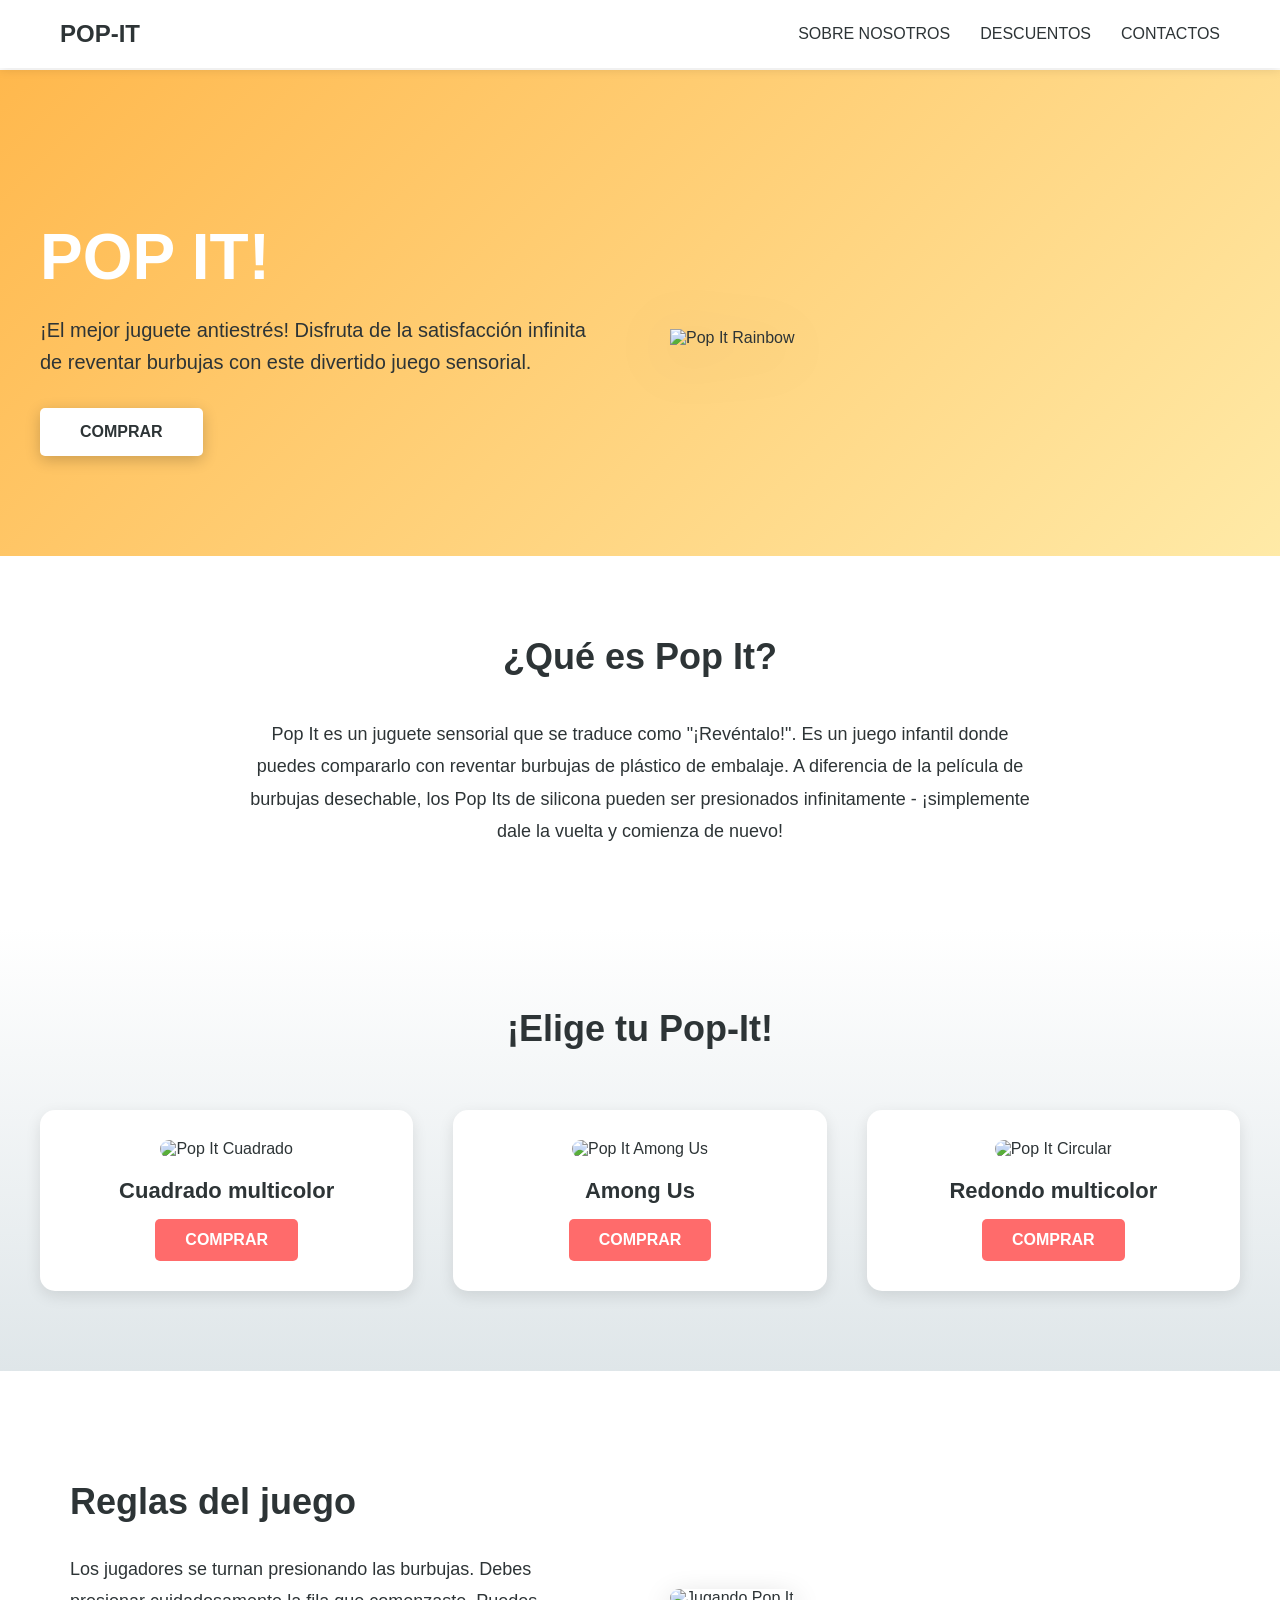
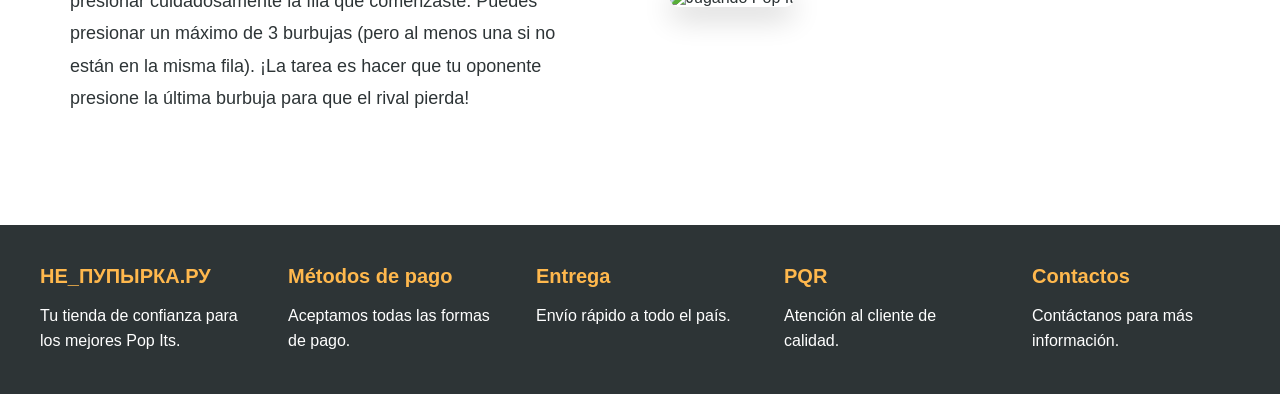
==== prueba.html @ a93b284f "Add complete HTML structure for Pop It website This HTML file contains the complete structure and st" ====
<!DOCTYPE html>
<html lang="es">
<head>
    <meta charset="UTF-8">
    <meta name="viewport" content="width=device-width, initial-scale=1.0">
    <title>Pop It - Juguete Antiestrés</title>
    <style>
        * {
            margin: 0;
            padding: 0;
            box-sizing: border-box;
        }

        :root {
            --color-primary: #FFB84D;
            --color-secondary: #FF6B6B;
            --color-light: #FFEAA7;
            --color-dark: #2D3436;
            --color-white: #FFFFFF;
            --color-gray: #DFE6E9;
        }

        body {
            font-family: 'Segoe UI', Tahoma, Geneva, Verdana, sans-serif;
            color: var(--color-dark);
            overflow-x: hidden;
        }

        /* Header */
        .header {
            background-color: var(--color-white);
            padding: 20px 0;
            box-shadow: 0 2px 10px rgba(0,0,0,0.1);
            position: fixed;
            width: 100%;
            top: 0;
            z-index: 1000;
        }

        .header__container {
            max-width: 1200px;
            margin: 0 auto;
            padding: 0 20px;
            display: flex;
            justify-content: space-between;
            align-items: center;
        }

        .header__logo {
            font-size: 24px;
            font-weight: bold;
            color: var(--color-dark);
            text-transform: uppercase;
        }

        .header__nav {
            display: flex;
            gap: 30px;
        }

        .header__link {
            text-decoration: none;
            color: var(--color-dark);
            font-weight: 500;
            transition: color 0.3s;
        }

        .header__link:hover {
            color: var(--color-secondary);
        }

        .header__hamburger {
            display: none;
            flex-direction: column;
            gap: 5px;
            cursor: pointer;
            padding: 10px;
        }

        .header__hamburger-line {
            width: 25px;
            height: 3px;
            background-color: var(--color-dark);
            transition: all 0.3s;
        }

        .header__hamburger--active .header__hamburger-line:nth-child(1) {
            transform: rotate(45deg) translate(8px, 8px);
        }

        .header__hamburger--active .header__hamburger-line:nth-child(2) {
            opacity: 0;
        }

        .header__hamburger--active .header__hamburger-line:nth-child(3) {
            transform: rotate(-45deg) translate(7px, -7px);
        }

        /* Hero Section */
        .hero {
            background: linear-gradient(135deg, var(--color-primary) 0%, var(--color-light) 100%);
            padding: 150px 20px 100px;
            margin-top: 70px;
        }

        .hero__container {
            max-width: 1200px;
            margin: 0 auto;
            display: grid;
            grid-template-columns: 1fr 1fr;
            gap: 60px;
            align-items: center;
        }

        .hero__content {
            animation: slideInLeft 0.8s ease-out;
        }

        .hero__title {
            font-size: 64px;
            font-weight: bold;
            color: var(--color-white);
            margin-bottom: 20px;
            text-transform: uppercase;
        }

        .hero__subtitle {
            font-size: 20px;
            color: var(--color-dark);
            margin-bottom: 30px;
            line-height: 1.6;
        }

        .hero__button {
            display: inline-block;
            background-color: var(--color-white);
            color: var(--color-dark);
            padding: 15px 40px;
            text-decoration: none;
            font-weight: bold;
            border-radius: 5px;
            transition: transform 0.3s, box-shadow 0.3s;
            box-shadow: 0 4px 15px rgba(0,0,0,0.2);
        }

        .hero__button:hover {
            transform: translateY(-3px);
            box-shadow: 0 6px 20px rgba(0,0,0,0.3);
        }

        .hero__image {
            animation: float 3s ease-in-out infinite;
        }

        .hero__image img {
            width: 100%;
            max-width: 500px;
            filter: drop-shadow(0 10px 30px rgba(0,0,0,0.2));
        }

        /* About Section */
        .about {
            padding: 80px 20px;
            background-color: var(--color-white);
        }

        .about__container {
            max-width: 1200px;
            margin: 0 auto;
            text-align: center;
        }

        .about__title {
            font-size: 36px;
            margin-bottom: 40px;
            color: var(--color-dark);
        }

        .about__description {
            font-size: 18px;
            line-height: 1.8;
            color: var(--color-dark);
            max-width: 800px;
            margin: 0 auto;
        }

        /* Products Section */
        .products {
            padding: 80px 20px;
            background: linear-gradient(180deg, #FFFFFF 0%, var(--color-gray) 100%);
        }

        .products__container {
            max-width: 1200px;
            margin: 0 auto;
        }

        .products__title {
            font-size: 36px;
            text-align: center;
            margin-bottom: 60px;
            color: var(--color-dark);
        }

        .products__grid {
            display: grid;
            grid-template-columns: repeat(auto-fit, minmax(300px, 1fr));
            gap: 40px;
        }

        .product-card {
            background-color: var(--color-white);
            border-radius: 15px;
            padding: 30px;
            text-align: center;
            transition: transform 0.3s, box-shadow 0.3s;
            box-shadow: 0 5px 15px rgba(0,0,0,0.1);
        }

        .product-card:hover {
            transform: translateY(-10px);
            box-shadow: 0 10px 30px rgba(0,0,0,0.2);
        }

        .product-card__image {
            width: 100%;
            height: 250px;
            object-fit: cover;
            border-radius: 10px;
            margin-bottom: 20px;
        }

        .product-card__title {
            font-size: 22px;
            margin-bottom: 15px;
            color: var(--color-dark);
        }

        .product-card__button {
            display: inline-block;
            background-color: var(--color-secondary);
            color: var(--color-white);
            padding: 12px 30px;
            text-decoration: none;
            border-radius: 5px;
            font-weight: bold;
            transition: background-color 0.3s;
        }

        .product-card__button:hover {
            background-color: #ff5252;
        }

        /* Game Rules Section */
        .rules {
            padding: 80px 20px;
            background-color: var(--color-white);
        }

        .rules__container {
            max-width: 1200px;
            margin: 0 auto;
            display: grid;
            grid-template-columns: 1fr 1fr;
            gap: 60px;
            align-items: center;
        }

        .rules__content {
            padding: 30px;
        }

        .rules__title {
            font-size: 36px;
            margin-bottom: 30px;
            color: var(--color-dark);
        }

        .rules__text {
            font-size: 18px;
            line-height: 1.8;
            color: var(--color-dark);
        }

        .rules__image img {
            width: 100%;
            border-radius: 15px;
            box-shadow: 0 10px 30px rgba(0,0,0,0.2);
        }

        /* Footer */
        .footer {
            background-color: var(--color-dark);
            color: var(--color-white);
            padding: 40px 20px;
        }

        .footer__container {
            max-width: 1200px;
            margin: 0 auto;
            display: flex;
            justify-content: space-around;
            flex-wrap: wrap;
            gap: 40px;
        }

        .footer__section {
            flex: 1;
            min-width: 200px;
        }

        .footer__title {
            font-size: 20px;
            margin-bottom: 15px;
            color: var(--color-primary);
        }

        .footer__text {
            line-height: 1.6;
        }

        /* Animations */
        @keyframes slideInLeft {
            from {
                opacity: 0;
                transform: translateX(-50px);
            }
            to {
                opacity: 1;
                transform: translateX(0);
            }
        }

        @keyframes float {
            0%, 100% {
                transform: translateY(0);
            }
            50% {
                transform: translateY(-20px);
            }
        }

        /* Responsive Design */
        @media (max-width: 768px) {
            .header__nav {
                position: fixed;
                top: 70px;
                right: -100%;
                flex-direction: column;
                background-color: var(--color-white);
                width: 70%;
                height: calc(100vh - 70px);
                padding: 40px 20px;
                box-shadow: -5px 0 15px rgba(0,0,0,0.1);
                transition: right 0.3s;
            }

            .header__nav--active {
                right: 0;
            }

            .header__hamburger {
                display: flex;
            }

            .hero__container {
                grid-template-columns: 1fr;
                text-align: center;
            }

            .hero__title {
                font-size: 42px;
            }

            .hero__subtitle {
                font-size: 18px;
            }

            .products__grid {
                grid-template-columns: 1fr;
            }

            .rules__container {
                grid-template-columns: 1fr;
            }

            .footer__container {
                flex-direction: column;
                text-align: center;
            }
        }

        @media (max-width: 480px) {
            .hero__title {
                font-size: 32px;
            }

            .about__title,
            .products__title,
            .rules__title {
                font-size: 28px;
            }
        }
    </style>
</head>
<body>
    <!-- Header -->
    <header class="header">
        <div class="header__container">
            <div class="header__logo">POP-IT</div>
            <nav class="header__nav" id="nav">
                <a href="#inicio" class="header__link">SOBRE NOSOTROS</a>
                <a href="#productos" class="header__link">DESCUENTOS</a>
                <a href="#reglas" class="header__link">CONTACTOS</a>
            </nav>
            <div class="header__hamburger" id="hamburger">
                <span class="header__hamburger-line"></span>
                <span class="header__hamburger-line"></span>
                <span class="header__hamburger-line"></span>
            </div>
        </div>
    </header>

    <!-- Hero Section -->
    <section class="hero" id="inicio">
        <div class="hero__container">
            <div class="hero__content">
                <h1 class="hero__title">POP IT!</h1>
                <p class="hero__subtitle">
                    ¡El mejor juguete antiestrés! Disfruta de la satisfacción infinita de reventar burbujas con este divertido juego sensorial.
                </p>
                <a href="#productos" class="hero__button">COMPRAR</a>
            </div>
            <div class="hero__image">
                <img src="background.png" alt="Pop It Rainbow">
            </div>
        </div>
    </section>

    <!-- About Section -->
    <section class="about">
        <div class="about__container">
            <h2 class="about__title">¿Qué es Pop It?</h2>
            <p class="about__description">
                Pop It es un juguete sensorial que se traduce como "¡Revéntalo!". Es un juego infantil donde puedes compararlo con reventar burbujas de plástico de embalaje. A diferencia de la película de burbujas desechable, los Pop Its de silicona pueden ser presionados infinitamente - ¡simplemente dale la vuelta y comienza de nuevo!
            </p>
        </div>
    </section>

    <!-- Products Section -->
    <section class="products" id="productos">
        <div class="products__container">
            <h2 class="products__title">¡Elige tu Pop-It!</h2>
            <div class="products__grid">
                <article class="product-card">
                    <img src="square.png" alt="Pop It Cuadrado" class="product-card__image">
                    <h3 class="product-card__title">Cuadrado multicolor</h3>
                    <a href="#" class="product-card__button">COMPRAR</a>
                </article>
                <article class="product-card">
                    <img src="amongus.png" alt="Pop It Among Us" class="product-card__image">
                    <h3 class="product-card__title">Among Us</h3>
                    <a href="#" class="product-card__button">COMPRAR</a>
                </article>
                <article class="product-card">
                    <img src="round.png" alt="Pop It Circular" class="product-card__image">
                    <h3 class="product-card__title">Redondo multicolor</h3>
                    <a href="#" class="product-card__button">COMPRAR</a>
                </article>
            </div>
        </div>
    </section>

    <!-- Game Rules Section -->
    <section class="rules" id="reglas">
        <div class="rules__container">
            <div class="rules__content">
                <h2 class="rules__title">Reglas del juego</h2>
                <p class="rules__text">
                    Los jugadores se turnan presionando las burbujas. Debes presionar cuidadosamente la fila que comenzaste. Puedes presionar un máximo de 3 burbujas (pero al menos una si no están en la misma fila). ¡La tarea es hacer que tu oponente presione la última burbuja para que el rival pierda!
                </p>
            </div>
            <div class="rules__image">
                <img src="photo.jpg" alt="Jugando Pop It">
            </div>
        </div>
    </section>

    <!-- Footer -->
    <footer class="footer">
        <div class="footer__container">
            <div class="footer__section">
                <h3 class="footer__title">НЕ_ПУПЫРКА.РУ</h3>
                <p class="footer__text">Tu tienda de confianza para los mejores Pop Its.</p>
            </div>
            <div class="footer__section">
                <h3 class="footer__title">Métodos de pago</h3>
                <p class="footer__text">Aceptamos todas las formas de pago.</p>
            </div>
            <div class="footer__section">
                <h3 class="footer__title">Entrega</h3>
                <p class="footer__text">Envío rápido a todo el país.</p>
            </div>
            <div class="footer__section">
                <h3 class="footer__title">PQR</h3>
                <p class="footer__text">Atención al cliente de calidad.</p>
            </div>
            <div class="footer__section">
                <h3 class="footer__title">Contactos</h3>
                <p class="footer__text">Contáctanos para más información.</p>
            </div>
        </div>
    </footer>

    <script>
        // Hamburger Menu
        const hamburger = document.getElementById('hamburger');
        const nav = document.getElementById('nav');

        hamburger.addEventListener('click', () => {
            hamburger.classList.toggle('header__hamburger--active');
            nav.classList.toggle('header__nav--active');
        });

        // Close menu when clicking on a link
        const navLinks = document.querySelectorAll('.header__link');
        navLinks.forEach(link => {
            link.addEventListener('click', () => {
                hamburger.classList.remove('header__hamburger--active');
                nav.classList.remove('header__nav--active');
            });
        });

        // Smooth scrolling
        document.querySelectorAll('a[href^="#"]').forEach(anchor => {
            anchor.addEventListener('click', function (e) {
                e.preventDefault();
                const target = document.querySelector(this.getAttribute('href'));
                if (target) {
                    target.scrollIntoView({
                        behavior: 'smooth',
                        block: 'start'
                    });
                }
            });
        });
    </script>
</body>
</html>
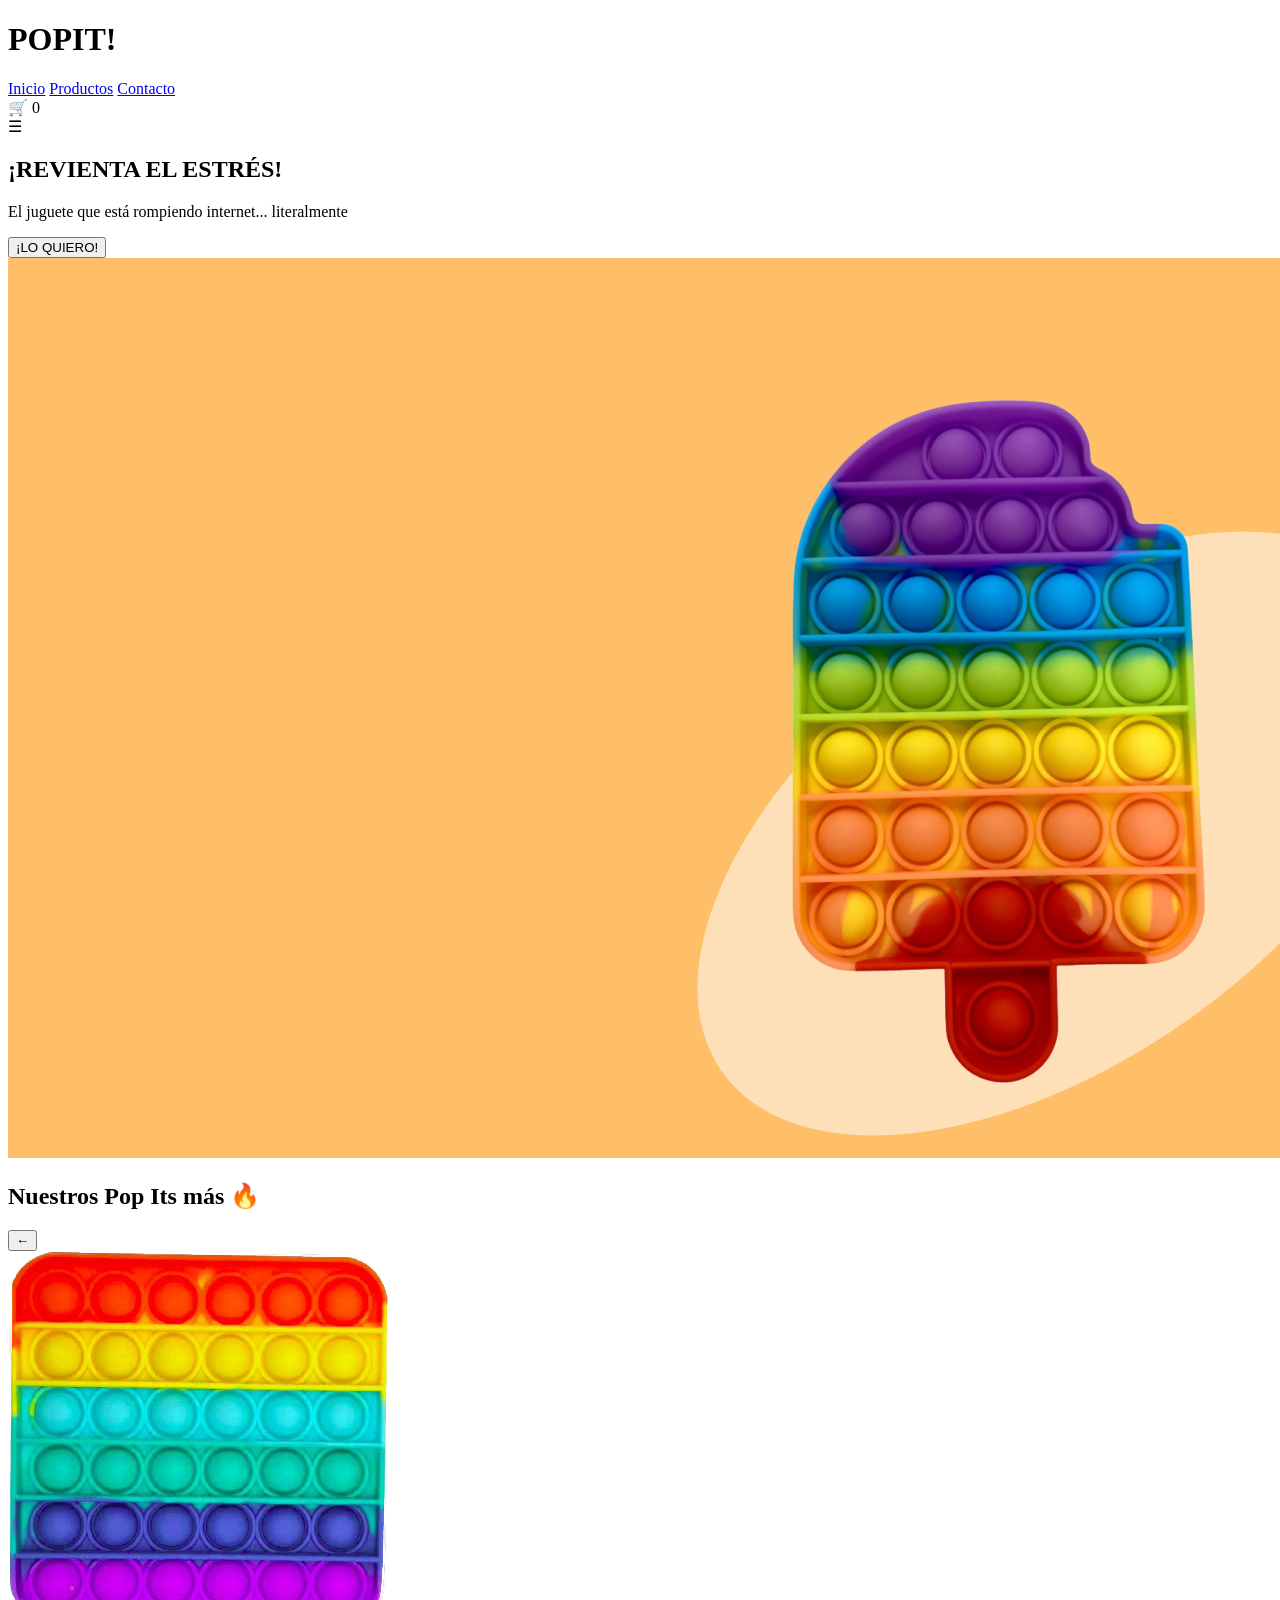
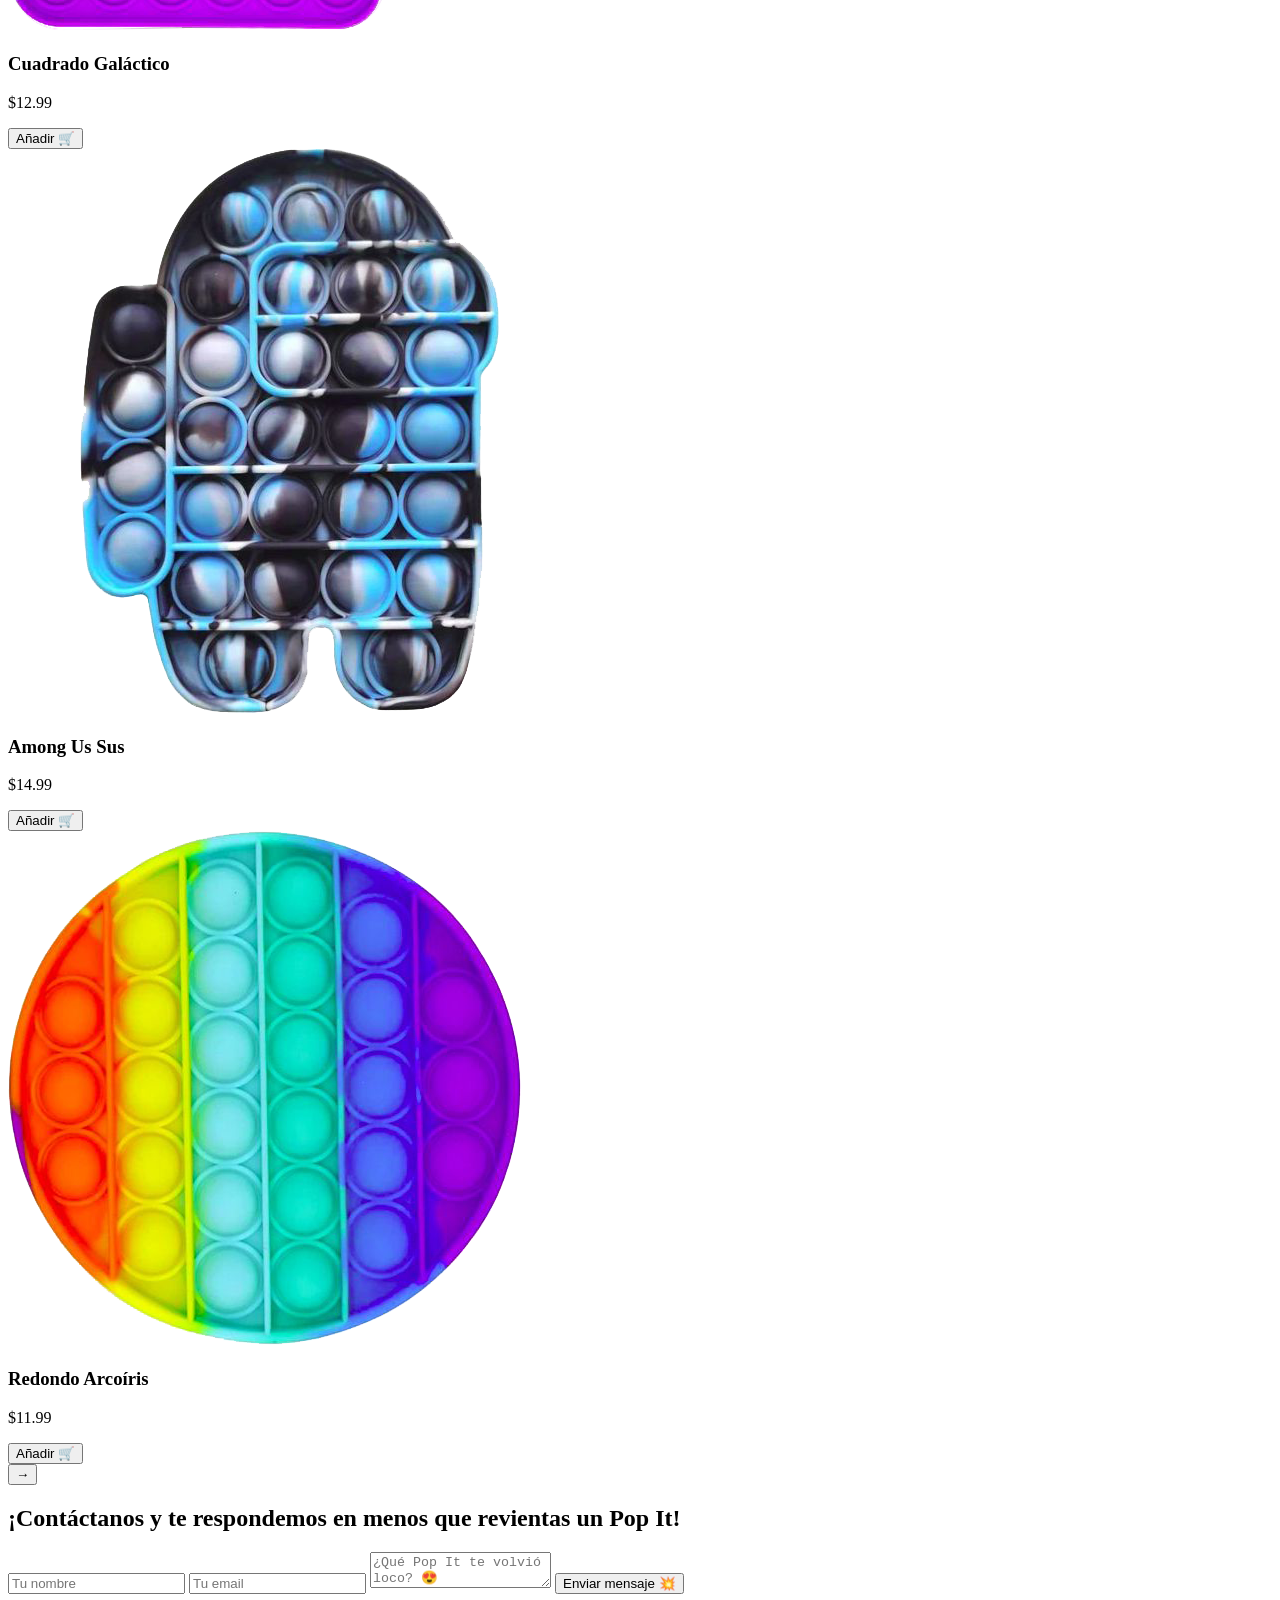
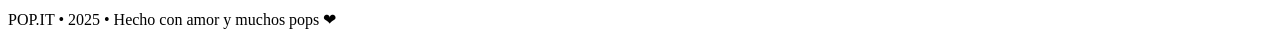
==== commit c30d955b: "Update prueba.html" ====
--- a/prueba.html
+++ b/prueba.html
@@ -3,547 +3,88 @@
 <head>
     <meta charset="UTF-8">
     <meta name="viewport" content="width=device-width, initial-scale=1.0">
-    <title>Pop It - Juguete Antiestrés</title>
-    <style>
-        * {
-            margin: 0;
-            padding: 0;
-            box-sizing: border-box;
-        }
-
-        :root {
-            --color-primary: #FFB84D;
-            --color-secondary: #FF6B6B;
-            --color-light: #FFEAA7;
-            --color-dark: #2D3436;
-            --color-white: #FFFFFF;
-            --color-gray: #DFE6E9;
-        }
-
-        body {
-            font-family: 'Segoe UI', Tahoma, Geneva, Verdana, sans-serif;
-            color: var(--color-dark);
-            overflow-x: hidden;
-        }
-
-        /* Header */
-        .header {
-            background-color: var(--color-white);
-            padding: 20px 0;
-            box-shadow: 0 2px 10px rgba(0,0,0,0.1);
-            position: fixed;
-            width: 100%;
-            top: 0;
-            z-index: 1000;
-        }
-
-        .header__container {
-            max-width: 1200px;
-            margin: 0 auto;
-            padding: 0 20px;
-            display: flex;
-            justify-content: space-between;
-            align-items: center;
-        }
-
-        .header__logo {
-            font-size: 24px;
-            font-weight: bold;
-            color: var(--color-dark);
-            text-transform: uppercase;
-        }
-
-        .header__nav {
-            display: flex;
-            gap: 30px;
-        }
-
-        .header__link {
-            text-decoration: none;
-            color: var(--color-dark);
-            font-weight: 500;
-            transition: color 0.3s;
-        }
-
-        .header__link:hover {
-            color: var(--color-secondary);
-        }
-
-        .header__hamburger {
-            display: none;
-            flex-direction: column;
-            gap: 5px;
-            cursor: pointer;
-            padding: 10px;
-        }
-
-        .header__hamburger-line {
-            width: 25px;
-            height: 3px;
-            background-color: var(--color-dark);
-            transition: all 0.3s;
-        }
-
-        .header__hamburger--active .header__hamburger-line:nth-child(1) {
-            transform: rotate(45deg) translate(8px, 8px);
-        }
-
-        .header__hamburger--active .header__hamburger-line:nth-child(2) {
-            opacity: 0;
-        }
-
-        .header__hamburger--active .header__hamburger-line:nth-child(3) {
-            transform: rotate(-45deg) translate(7px, -7px);
-        }
-
-        /* Hero Section */
-        .hero {
-            background: linear-gradient(135deg, var(--color-primary) 0%, var(--color-light) 100%);
-            padding: 150px 20px 100px;
-            margin-top: 70px;
-        }
-
-        .hero__container {
-            max-width: 1200px;
-            margin: 0 auto;
-            display: grid;
-            grid-template-columns: 1fr 1fr;
-            gap: 60px;
-            align-items: center;
-        }
-
-        .hero__content {
-            animation: slideInLeft 0.8s ease-out;
-        }
-
-        .hero__title {
-            font-size: 64px;
-            font-weight: bold;
-            color: var(--color-white);
-            margin-bottom: 20px;
-            text-transform: uppercase;
-        }
-
-        .hero__subtitle {
-            font-size: 20px;
-            color: var(--color-dark);
-            margin-bottom: 30px;
-            line-height: 1.6;
-        }
-
-        .hero__button {
-            display: inline-block;
-            background-color: var(--color-white);
-            color: var(--color-dark);
-            padding: 15px 40px;
-            text-decoration: none;
-            font-weight: bold;
-            border-radius: 5px;
-            transition: transform 0.3s, box-shadow 0.3s;
-            box-shadow: 0 4px 15px rgba(0,0,0,0.2);
-        }
-
-        .hero__button:hover {
-            transform: translateY(-3px);
-            box-shadow: 0 6px 20px rgba(0,0,0,0.3);
-        }
-
-        .hero__image {
-            animation: float 3s ease-in-out infinite;
-        }
-
-        .hero__image img {
-            width: 100%;
-            max-width: 500px;
-            filter: drop-shadow(0 10px 30px rgba(0,0,0,0.2));
-        }
-
-        /* About Section */
-        .about {
-            padding: 80px 20px;
-            background-color: var(--color-white);
-        }
-
-        .about__container {
-            max-width: 1200px;
-            margin: 0 auto;
-            text-align: center;
-        }
-
-        .about__title {
-            font-size: 36px;
-            margin-bottom: 40px;
-            color: var(--color-dark);
-        }
-
-        .about__description {
-            font-size: 18px;
-            line-height: 1.8;
-            color: var(--color-dark);
-            max-width: 800px;
-            margin: 0 auto;
-        }
-
-        /* Products Section */
-        .products {
-            padding: 80px 20px;
-            background: linear-gradient(180deg, #FFFFFF 0%, var(--color-gray) 100%);
-        }
-
-        .products__container {
-            max-width: 1200px;
-            margin: 0 auto;
-        }
-
-        .products__title {
-            font-size: 36px;
-            text-align: center;
-            margin-bottom: 60px;
-            color: var(--color-dark);
-        }
-
-        .products__grid {
-            display: grid;
-            grid-template-columns: repeat(auto-fit, minmax(300px, 1fr));
-            gap: 40px;
-        }
-
-        .product-card {
-            background-color: var(--color-white);
-            border-radius: 15px;
-            padding: 30px;
-            text-align: center;
-            transition: transform 0.3s, box-shadow 0.3s;
-            box-shadow: 0 5px 15px rgba(0,0,0,0.1);
-        }
-
-        .product-card:hover {
-            transform: translateY(-10px);
-            box-shadow: 0 10px 30px rgba(0,0,0,0.2);
-        }
-
-        .product-card__image {
-            width: 100%;
-            height: 250px;
-            object-fit: cover;
-            border-radius: 10px;
-            margin-bottom: 20px;
-        }
-
-        .product-card__title {
-            font-size: 22px;
-            margin-bottom: 15px;
-            color: var(--color-dark);
-        }
-
-        .product-card__button {
-            display: inline-block;
-            background-color: var(--color-secondary);
-            color: var(--color-white);
-            padding: 12px 30px;
-            text-decoration: none;
-            border-radius: 5px;
-            font-weight: bold;
-            transition: background-color 0.3s;
-        }
-
-        .product-card__button:hover {
-            background-color: #ff5252;
-        }
-
-        /* Game Rules Section */
-        .rules {
-            padding: 80px 20px;
-            background-color: var(--color-white);
-        }
-
-        .rules__container {
-            max-width: 1200px;
-            margin: 0 auto;
-            display: grid;
-            grid-template-columns: 1fr 1fr;
-            gap: 60px;
-            align-items: center;
-        }
-
-        .rules__content {
-            padding: 30px;
-        }
-
-        .rules__title {
-            font-size: 36px;
-            margin-bottom: 30px;
-            color: var(--color-dark);
-        }
-
-        .rules__text {
-            font-size: 18px;
-            line-height: 1.8;
-            color: var(--color-dark);
-        }
-
-        .rules__image img {
-            width: 100%;
-            border-radius: 15px;
-            box-shadow: 0 10px 30px rgba(0,0,0,0.2);
-        }
-
-        /* Footer */
-        .footer {
-            background-color: var(--color-dark);
-            color: var(--color-white);
-            padding: 40px 20px;
-        }
-
-        .footer__container {
-            max-width: 1200px;
-            margin: 0 auto;
-            display: flex;
-            justify-content: space-around;
-            flex-wrap: wrap;
-            gap: 40px;
-        }
-
-        .footer__section {
-            flex: 1;
-            min-width: 200px;
-        }
-
-        .footer__title {
-            font-size: 20px;
-            margin-bottom: 15px;
-            color: var(--color-primary);
-        }
-
-        .footer__text {
-            line-height: 1.6;
-        }
-
-        /* Animations */
-        @keyframes slideInLeft {
-            from {
-                opacity: 0;
-                transform: translateX(-50px);
-            }
-            to {
-                opacity: 1;
-                transform: translateX(0);
-            }
-        }
-
-        @keyframes float {
-            0%, 100% {
-                transform: translateY(0);
-            }
-            50% {
-                transform: translateY(-20px);
-            }
-        }
-
-        /* Responsive Design */
-        @media (max-width: 768px) {
-            .header__nav {
-                position: fixed;
-                top: 70px;
-                right: -100%;
-                flex-direction: column;
-                background-color: var(--color-white);
-                width: 70%;
-                height: calc(100vh - 70px);
-                padding: 40px 20px;
-                box-shadow: -5px 0 15px rgba(0,0,0,0.1);
-                transition: right 0.3s;
-            }
-
-            .header__nav--active {
-                right: 0;
-            }
-
-            .header__hamburger {
-                display: flex;
-            }
-
-            .hero__container {
-                grid-template-columns: 1fr;
-                text-align: center;
-            }
-
-            .hero__title {
-                font-size: 42px;
-            }
-
-            .hero__subtitle {
-                font-size: 18px;
-            }
-
-            .products__grid {
-                grid-template-columns: 1fr;
-            }
-
-            .rules__container {
-                grid-template-columns: 1fr;
-            }
-
-            .footer__container {
-                flex-direction: column;
-                text-align: center;
-            }
-        }
-
-        @media (max-width: 480px) {
-            .hero__title {
-                font-size: 32px;
-            }
-
-            .about__title,
-            .products__title,
-            .rules__title {
-                font-size: 28px;
-            }
-        }
-    </style>
+    <title>Pop It! - El antiestrés que todos quieren</title>
+    <link rel="stylesheet" href="style.css">
+    <link href="https://fonts.googleapis.com/css2?family=Fredoka+One&family=Poppins:wght@400;600&display=swap" rel="stylesheet">
 </head>
 <body>
-    <!-- Header -->
+
     <header class="header">
-        <div class="header__container">
-            <div class="header__logo">POP-IT</div>
-            <nav class="header__nav" id="nav">
-                <a href="#inicio" class="header__link">SOBRE NOSOTROS</a>
-                <a href="#productos" class="header__link">DESCUENTOS</a>
-                <a href="#reglas" class="header__link">CONTACTOS</a>
+        <div class="container">
+            <h1 class="logo">POP<span>IT!</span></h1>
+            <nav class="nav">
+                <a href="#inicio">Inicio</a>
+                <a href="#productos">Productos</a>
+                <a href="#contacto">Contacto</a>
+                <div class="cart-icon">
+                    🛒 <span id="cart-count">0</span>
+                </div>
             </nav>
-            <div class="header__hamburger" id="hamburger">
-                <span class="header__hamburger-line"></span>
-                <span class="header__hamburger-line"></span>
-                <span class="header__hamburger-line"></span>
-            </div>
+            <div class="hamburger">☰</div>
         </div>
     </header>
 
-    <!-- Hero Section -->
     <section class="hero" id="inicio">
-        <div class="hero__container">
-            <div class="hero__content">
-                <h1 class="hero__title">POP IT!</h1>
-                <p class="hero__subtitle">
-                    ¡El mejor juguete antiestrés! Disfruta de la satisfacción infinita de reventar burbujas con este divertido juego sensorial.
-                </p>
-                <a href="#productos" class="hero__button">COMPRAR</a>
+        <div class="container">
+            <div class="hero-text">
+                <h2>¡REVIENTA EL ESTRÉS!</h2>
+                <p>El juguete que está rompiendo internet... literalmente</p>
+                <button onclick="scrollToSection('#productos')">¡LO QUIERO!</button>
             </div>
-            <div class="hero__image">
-                <img src="background.png" alt="Pop It Rainbow">
+            <img src="background.png" alt="Pop It Arcoíris" class="hero-img">
+        </div>
+    </section>
+
+    <section class="productos" id="productos">
+        <div class="container">
+            <h2>Nuestros Pop Its más 🔥</h2>
+            
+            <div class="carousel">
+                <button class="prev">←</button>
+                <div class="carousel-track">
+                    <div class="product" data-name="Cuadrado Galáctico" data-price="12.99">
+                        <img src="square.png" alt="Cuadrado">
+                        <h3>Cuadrado Galáctico</h3>
+                        <p>$12.99</p>
+                        <button onclick="addToCart('Cuadrado Galáctico', 12.99)">Añadir 🛒</button>
+                    </div>
+                    <div class="product" data-name="Among Us Sus" data-price="14.99">
+                        <img src="amongus.png" alt="Among Us">
+                        <h3>Among Us Sus</h3>
+                        <p>$14.99</p>
+                        <button onclick="addToCart('Among Us Sus', 14.99)">Añadir 🛒</button>
+                    </div>
+                    <div class="product" data-name="Redondo Arcoíris" data-price="11.99">
+                        <img src="round.png" alt="Redondo">
+                        <h3>Redondo Arcoíris</h3>
+                        <p>$11.99</p>
+                        <button onclick="addToCart('Redondo Arcoíris', 11.99)">Añadir 🛒</button>
+                    </div>
+                </div>
+                <button class="next">→</button>
             </div>
         </div>
     </section>
 
-    <!-- About Section -->
-    <section class="about">
-        <div class="about__container">
-            <h2 class="about__title">¿Qué es Pop It?</h2>
-            <p class="about__description">
-                Pop It es un juguete sensorial que se traduce como "¡Revéntalo!". Es un juego infantil donde puedes compararlo con reventar burbujas de plástico de embalaje. A diferencia de la película de burbujas desechable, los Pop Its de silicona pueden ser presionados infinitamente - ¡simplemente dale la vuelta y comienza de nuevo!
-            </p>
+    <section class="contacto" id="contacto">
+        <div class="container">
+            <h2>¡Contáctanos y te respondemos en menos que revientas un Pop It!</h2>
+            <form id="contact-form">
+                <input type="text" placeholder="Tu nombre" required>
+                <input type="email" placeholder="Tu email" required>
+                <textarea placeholder="¿Qué Pop It te volvió loco? 😍" required></textarea>
+                <button type="submit">Enviar mensaje 💥</button>
+            </form>
+            <p class="thanks" id="thanks" style="display:none;">¡Mensaje enviado! Te contestamos en menos de 24h 😜</p>
         </div>
     </section>
 
-    <!-- Products Section -->
-    <section class="products" id="productos">
-        <div class="products__container">
-            <h2 class="products__title">¡Elige tu Pop-It!</h2>
-            <div class="products__grid">
-                <article class="product-card">
-                    <img src="square.png" alt="Pop It Cuadrado" class="product-card__image">
-                    <h3 class="product-card__title">Cuadrado multicolor</h3>
-                    <a href="#" class="product-card__button">COMPRAR</a>
-                </article>
-                <article class="product-card">
-                    <img src="amongus.png" alt="Pop It Among Us" class="product-card__image">
-                    <h3 class="product-card__title">Among Us</h3>
-                    <a href="#" class="product-card__button">COMPRAR</a>
-                </article>
-                <article class="product-card">
-                    <img src="round.png" alt="Pop It Circular" class="product-card__image">
-                    <h3 class="product-card__title">Redondo multicolor</h3>
-                    <a href="#" class="product-card__button">COMPRAR</a>
-                </article>
-            </div>
-        </div>
-    </section>
-
-    <!-- Game Rules Section -->
-    <section class="rules" id="reglas">
-        <div class="rules__container">
-            <div class="rules__content">
-                <h2 class="rules__title">Reglas del juego</h2>
-                <p class="rules__text">
-                    Los jugadores se turnan presionando las burbujas. Debes presionar cuidadosamente la fila que comenzaste. Puedes presionar un máximo de 3 burbujas (pero al menos una si no están en la misma fila). ¡La tarea es hacer que tu oponente presione la última burbuja para que el rival pierda!
-                </p>
-            </div>
-            <div class="rules__image">
-                <img src="photo.jpg" alt="Jugando Pop It">
-            </div>
-        </div>
-    </section>
-
-    <!-- Footer -->
-    <footer class="footer">
-        <div class="footer__container">
-            <div class="footer__section">
-                <h3 class="footer__title">НЕ_ПУПЫРКА.РУ</h3>
-                <p class="footer__text">Tu tienda de confianza para los mejores Pop Its.</p>
-            </div>
-            <div class="footer__section">
-                <h3 class="footer__title">Métodos de pago</h3>
-                <p class="footer__text">Aceptamos todas las formas de pago.</p>
-            </div>
-            <div class="footer__section">
-                <h3 class="footer__title">Entrega</h3>
-                <p class="footer__text">Envío rápido a todo el país.</p>
-            </div>
-            <div class="footer__section">
-                <h3 class="footer__title">PQR</h3>
-                <p class="footer__text">Atención al cliente de calidad.</p>
-            </div>
-            <div class="footer__section">
-                <h3 class="footer__title">Contactos</h3>
-                <p class="footer__text">Contáctanos para más información.</p>
-            </div>
+    <footer>
+        <div class="container">
+            <p>POP.IT • 2025 • Hecho con amor y muchos pops ❤</p>
         </div>
     </footer>
 
-    <script>
-        // Hamburger Menu
-        const hamburger = document.getElementById('hamburger');
-        const nav = document.getElementById('nav');
-
-        hamburger.addEventListener('click', () => {
-            hamburger.classList.toggle('header__hamburger--active');
-            nav.classList.toggle('header__nav--active');
-        });
-
-        // Close menu when clicking on a link
-        const navLinks = document.querySelectorAll('.header__link');
-        navLinks.forEach(link => {
-            link.addEventListener('click', () => {
-                hamburger.classList.remove('header__hamburger--active');
-                nav.classList.remove('header__nav--active');
-            });
-        });
-
-        // Smooth scrolling
-        document.querySelectorAll('a[href^="#"]').forEach(anchor => {
-            anchor.addEventListener('click', function (e) {
-                e.preventDefault();
-                const target = document.querySelector(this.getAttribute('href'));
-                if (target) {
-                    target.scrollIntoView({
-                        behavior: 'smooth',
-                        block: 'start'
-                    });
-                }
-            });
-        });
-    </script>
+    <script src="script.js"></script>
 </body>
 </html>
